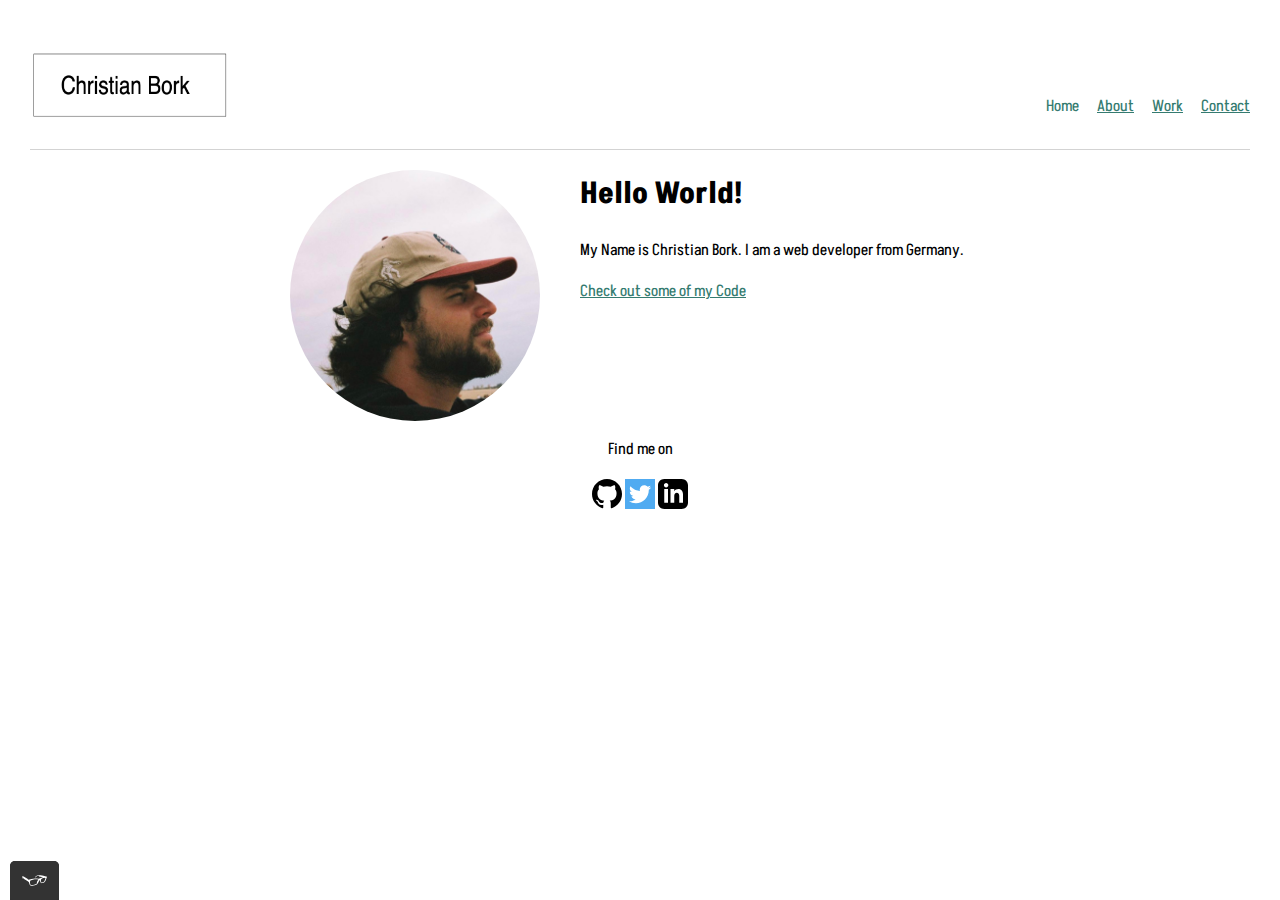
==== index.html @ bd67cf3f "tota11y" ====
<!DOCTYPE html>
<html lang="en">
<head>
    <meta charset="UTF-8">
    <meta http-equiv="X-UA-Compatible" content="IE=edge">
    <meta name="viewport" content="width=device-width, initial-scale=1.0">
    <title>Portfolio - Christian Bork</title>
    
    <link rel="shortcut icon" href="icon/favicon.ico">

    <link rel="stylesheet" type="text/css" href="css/reset.css">
    <link href="https://fonts.googleapis.com/css2?family=Akshar&family=Montserrat:wght@100;200;400&display=swap" rel="stylesheet">
    <link rel="stylesheet" type="text/css" href="css/style.production.css">
    
</head>

<body>
    <header class="page-header">
        <!-- Add your logo here -->
        <a href="index.html"><img class="page-header__item" src="img/Logo_CF.png" alt="Website-logo"></a>
            <nav class="main-navigation page-header__item">
                <ul role="menubar" class="navigation-list">                        
                    <li role="presentation">
                        <a role="menuitem" href="index.html" 
                        class="navigation-list__item navigation-list__item--active">Home</a>
                    </li>
                    <li role="presentation">
                        <a role="menuitem" href="about.html" 
                        class="navigation-list__item">About</a>
                    </li>
                    <li role="presentation">
                        <a role="menuitem" href="work.html" 
                        class="navigation-list__item">Work</a>
                    </li>
                    <li role="presentation">
                        <a role="menuitem" href="contact.html" 
                        class="navigation-list__item">Contact</a>
                    </li>
                </ul>
            </nav>
    </header>
    <div class="profile">
        <!-- Add your Portrait image here -->
        <img class="profile__portrait" src="img/Profil.jpeg" alt="Portrtait of Christian Bork">
        <h1>Hello World!</h1>
        <p>
        My Name is Christian Bork. I am a <span>web</span> 
        developer from Germany.
        </p>
        <a href="work.html">Check out some of my Code</a>
    </div>
    <footer class="page-footer">
        <p>Find me on</p>
        <div class="social-media">
            <!-- Github Icon -->
            <a class="link-svg" href="https://github.com/Borkkris" target="_blank">
                <svg class="svg" xmlns="http://www.w3.org/2000/svg"  viewBox="0 0 24 24">
                    <path d="M12 0c-6.626 0-12 5.373-12 12 0 5.302 3.438 9.8 8.207 11.387.599.111.793-.261.793-.577v-2.234
                    c-3.338.726-4.033-1.416-4.033-1.416-.546-1.387-1.333-1.756-1.333-1.756-1.089-.745.083-.729.083-.729 1.205.084 1.839 1.237 1.839 1.237 1.07 1.834 2.807 1.304 3.492.997.107-.775.418-1.305.762-1.604-2.665-.305-5.467-1.334-5.467-5.931 0-1.311.469-2.381 1.236-3.221-.124-.303-.535-1.524.117-3.176 0 0 1.008-.322 3.301 1.23.957-.266 1.983-.399 3.003-.404 1.02.005 2.047.138 3.006.404 2.291-1.552 3.297-1.23 3.297-1.23.653 1.653.242 2.874.118 3.176.77.84 1.235 1.911 1.235 3.221 0 4.609-2.807 5.624-5.479 5.921.43.372.823 1.102.823 2.222v3.293
                    c0 .319.192.694.801.576 4.765-1.589 8.199-6.086 8.199-11.386 0-6.627-5.373-12-12-12z"/>
                </svg>
            </a>


            <!-- Twitter Icon -->
            <a class="link-svg" href="https://twitter.com/careerfoundry" target="_blank">
                <svg class="svg" enable-background="new 0 0 48 48" version="1.1" id="Capa_1" xmlns="http://www.w3.org/2000/svg" xmlns:xlink="http://www.w3.org/1999/xlink" x="0px" y="0px" viewBox="0 0 455.731 455.731" style="enable-background:new 0 0 455.731 455.731;" xml:space="preserve">
                    <g>
                    <rect x="0" y="0" style="fill:#50ABF1;" width="455.731" height="455.731" />
                    <path style="fill:#FFFFFF;" d="M60.377,337.822c30.33,19.236,66.308,30.368,104.875,30.368c108.349,0,196.18-87.841,196.18-196.18
                    c0-2.705-0.057-5.39-0.161-8.067c3.919-3.084,28.157-22.511,34.098-35c0,0-19.683,8.18-38.947,10.107
                    c-0.038,0-0.085,0.009-0.123,0.009c0,0,0.038-0.019,0.104-0.066c1.775-1.186,26.591-18.079,29.951-38.207
                    c0,0-13.922,7.431-33.415,13.932c-3.227,1.072-6.605,2.126-10.088,3.103c-12.565-13.41-30.425-21.78-50.25-21.78
                    c-38.027,0-68.841,30.805-68.841,68.803c0,5.362,0.617,10.581,1.784,15.592c-5.314-0.218-86.237-4.755-141.289-71.423
                    c0,0-32.902,44.917,19.607,91.105c0,0-15.962-0.636-29.733-8.864c0,0-5.058,54.416,54.407,68.329c0,0-11.701,4.432-30.368,1.272                            c0,0,10.439,43.968,63.271,48.077c0,0-41.777,37.74-101.081,28.885L60.377,337.822z"/>
                    </g>
                </svg>
            </a>

            <!-- LinkedIn Icon -->
            <a class="link-svg" href="https://www.linkedin.com/in/christian-bork-8a809b243/" target="_blank">
                <svg class="svg" xmlns="http://www.w3.org/2000/svg" viewBox="0 0 24 24">
                    <path d="M19 0h-14c-2.761 0-5 2.239-5 5v14c0 2.761 2.239 5 5 5h14c2.762 0 5-2.239 5-5v-14
                    c0-2.761-2.238-5-5-5zm-11 19h-3v-11h3v11zm-1.5-12.268c-.966 0-1.75-.79-1.75-1.764s.784-1.764 1.75-1.764 1.75.79 1.75 1.764-.783 1.764-1.75 1.764zm13.5 12.268h-3v-5.604
                    c0-3.368-4-3.113-4 0v5.604h-3v-11h3v1.765c1.396-2.586 7-2.777 7 2.476v6.759z"/>
                </svg>
            </a>
            <br>
            <br>
        </div>
        <!--<div>
        <a href="#">Default Link</a>
        <button type="button">Default Button</button>
        <button class="button_secondary">Secondary Button</button>
        </div>-->
    </footer>
<script src="JS/vendor/tota11y.min.js"></script>
</body>
</html>
---- css/style.production.css ----
/*
* Prefixed by https://autoprefixer.github.io
* PostCSS: v8.4.12,
* Autoprefixer: v10.4.4
* Browsers: last 4 version
*/

/*defined colors in variables*/

* {
    -webkit-box-sizing: border-box;
            box-sizing: border-box;
}

html {
    padding: 30px;
}

body {
    font-family: 'Akshar', sans-serif;
    font-weight: 400;
    font-size:16px;
    line-height:1.6;
}

.page-header {
    display: -webkit-box;
    display: -ms-flexbox;
    display: flex;
    width: 100%;
    padding: 20px 0;
    border-bottom: 1px solid lightgray;
}

.page-header__item {
    -webkit-box-flex: 0;
        -ms-flex: 0 1 200px;
            flex: 0 1 200px;
    width:200px;
    height: 70px;
}
/* Why is this transformation not working?
.main-navigation a:before, 
.main-navigation a:after {
    position: absolute;
    opacity: 0;
    font-size: 35px;
    top: 0px;
    transition: all 0.3s;
}

.main-navigation a:before {
    content: '(';
    left: 0px;
    transform: translateX(10px);
}

.main-navigation a:after {
    content: ')';
    left: 0px;
    transform: translateX(-10px);
}

.main-navigation a:hover:before, 
.main-navigation a:hover:after {
    opacity: 1;
    transform: translateX(0px);
}
*/
.page-header__item:last-child {
  -webkit-box-flex: 1;
      -ms-flex-positive: 1;
          flex-grow: 1;
  text-align: right;
}

.navigation-list {
  list-style-type: none;
  margin-bottom: 0%;
  margin-top: 44.406px;
  padding: 0;
}

.navigation-list li {
    display:inline-block;
    margin-left: 15px;
}

.profile {
    max-width: 700px;
    margin:0 auto;
}

.profile__portrait {
    float: left;
    width: 250px;
    height: auto;
    margin-right: 40px;
    border-radius: 50%;
}

.profile-about {
    max-width: 700px;
    margin:0 auto;
    text-align: center;
}

.profile-about ul {
    list-style-type: none;
    padding: 0;
}

h1 {
    font-size: 30px;
}

h2 {
    font-size: 24px;

}

h3 {
    font-size: 18px;
}   

h1 { 
    font-weight: 700;
}   

h2 { 
    font-weight: 700;
}   

h3 { 
    font-weight: 700;
}

.link-svg {
    text-decoration: none;
}

.svg {
    width: 30px;
    height: 30px;
}

.navigation-list__item--active {
    text-decoration: none;
}

.project {
    display:-ms-grid;
    display:grid;
    -ms-grid-columns: 1fr 20px 1fr 20px 1fr;
    grid-template-columns: 1fr 1fr 1fr;
    grid-gap: 20px;
}

.project__item {
    padding:10px;
    background-color: lightgray;
}

.project__item:last-child {
  -ms-grid-column: 3;
    grid-column-start: 3;
  -ms-grid-column-span: 0;
  grid-column-end: 3;
  -ms-grid-row: 1;
    grid-row-start: 1;
  -ms-grid-row-span: 2;
  grid-row-end: 3;
}
/* short way to write that is
.project__item:last-child {
  grid-column: 3 / 3;
  grid-row: 1 / 3;
}*/

/*clears all the floats of the footer*/
.page-footer {
    margin: 0 auto;
    clear: both;
    display: -webkit-box;
    display: -ms-flexbox;
    display: flex;
    -webkit-box-orient: vertical;
    -webkit-box-direction: normal;
        -ms-flex-direction: column;
            flex-direction: column;
    -webkit-box-align: center;
        -ms-flex-align: center;
            align-items: center;
}

button, 
.button {
    border: none;
    display: inline-block;
    font-family: inherit;
    background-color: #357b70;
    font-size: 16px;
    color: #ffffff;
    text-decoration: none;
    padding: 5px;
    margin-top: 10px;
    border-radius: 3px;
    border-bottom: 2px solid rgba(0, 0, 0.3);
    -webkit-transition: 0.4s opacity;
    -o-transition: 0.4s opacity;
    transition: 0.4s opacity; /*shorter example*/
}

.button_secondary {
    background-color: #e0b354;
    color: #2b2b2b;
}

a {
  color: #357b70;
  -webkit-transition: 0.6s;
  -o-transition: 0.6s;
  transition: 0.6s;
}

a:visited {
    color: #2bcad5;;
}

a:hover, 
a:focus {
    text-decoration: none;
    color:#f76414
}

a:active {
    /* selected link */
    color: #489c79;
}

button:hover, 
button:focus, 
.button:hover, 
.button:focus {
    cursor: pointer;
    opacity: 80%;
}
/*animate the sun in svg*/
@-webkit-keyframes sun-color-change {
  0% {
    fill: #edc655;
  }
  50% {
    fill: #fcffad;
  }
  100% {
    fill: #f76414;
  }
}
@keyframes sun-color-change {
  0% {
    fill: #edc655;
  }
  50% {
    fill: #fcffad;
  }
  100% {
    fill: #f76414;
  }
}
/*animate the cloud-front in svg*/
@-webkit-keyframes cloud-move {
  from {
    -webkit-transform: translate(0px, 50px);
            transform: translate(0px, 50px);
  }
  to {
    -webkit-transform: translate(200px, 50px);
            transform: translate(200px, 50px);
  }
}
@keyframes cloud-move {
  from {
    -webkit-transform: translate(0px, 50px);
            transform: translate(0px, 50px);
  }
  to {
    -webkit-transform: translate(200px, 50px);
            transform: translate(200px, 50px);
  }
}
/*animate the cloud-back in svg*/
@-webkit-keyframes cloud-move-reverse {
  from {
    -webkit-transform: translate(446px, 48px);
            transform: translate(446px, 48px);
  }
  to {
    -webkit-transform: translate(100px, 50px);
            transform: translate(100px, 50px);
  }
}
@keyframes cloud-move-reverse {
  from {
    -webkit-transform: translate(446px, 48px);
            transform: translate(446px, 48px);
  }
  to {
    -webkit-transform: translate(100px, 50px);
            transform: translate(100px, 50px);
  }
}

/*actual animation*/
.sun {
    -webkit-animation-duration: 4s;
            animation-duration: 4s;
    -webkit-animation-name: sun-color-change;
            animation-name: sun-color-change;
    -webkit-animation-iteration-count: infinite;
            animation-iteration-count: infinite;
    -webkit-animation-direction: alternate;
            animation-direction: alternate;
    -webkit-animation-timing-function: linear;
            animation-timing-function: linear;
    /*animation: 4s color-change infinite alternate linear; (short form)*/
}

.cloud-front {
    -webkit-animation-duration: 30s;
            animation-duration: 30s;
    -webkit-animation-name: cloud-move;
            animation-name: cloud-move;
    -webkit-animation-iteration-count: infinite;
            animation-iteration-count: infinite;
    -webkit-animation-direction: alternate;
            animation-direction: alternate;
    -webkit-animation-timing-function: linear;
            animation-timing-function: linear;
    /*animation: 30s cloud-move infinite alternate linear; (short form)*/
}

.cloud-back {
  -webkit-animation: 34s cloud-move-reverse infinite alternate linear;
          animation: 34s cloud-move-reverse infinite alternate linear; /*using the short form here*/
}

/*media-queries*/
@media all and (max-width: 500px) {
  .project {
    -ms-grid-columns: 1fr;
    grid-template-columns: 1fr;
  }
}
@media all and (min-width: 500px) and (max-width: 750px){
  .project {
    -ms-grid-columns: 1fr 20px 1fr;
    grid-template-columns: 1fr 1fr;
  }
}
@media all and (max-width: 750px) {
    .project {
    grid-gap: 10px;
  }
    .project__item:last-child {
    grid-column: auto / auto;
    grid-row: auto / auto;
  }
    h1 {
    font-size: 22px;
  }
}

.contact {
  display: -ms-grid;
  display: grid;
  -ms-grid-rows: 1fr;
  grid-template-rows: 1fr;
  -webkit-box-pack: center;
      -ms-flex-pack: center;
          justify-content: center;
}

#contact-form {
  display: -ms-grid;
  display: grid;
  -ms-grid-columns: auto 30px auto;
  grid-template-columns: auto auto;
  grid-gap: 30px;
}

.form-item5 {
  -ms-grid-column: 1;
  -ms-grid-column-span: 2;
  grid-column: 1 / 3;
}

textarea {
  width: 100%;
  height: 100%;
}
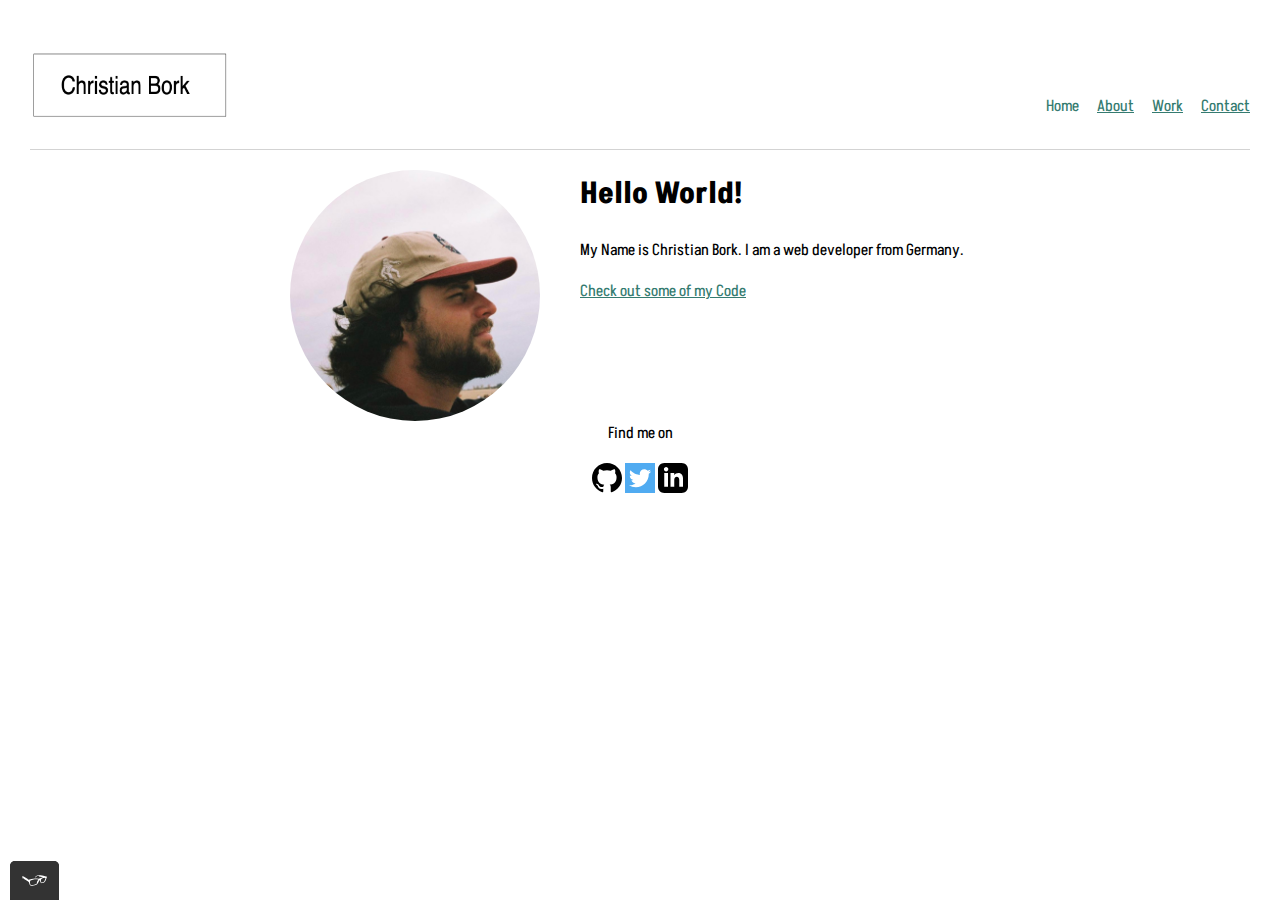
==== commit 0cdd7c6a: "social media changes" ====
--- a/index.html
+++ b/index.html
@@ -63,7 +63,7 @@
 
 
             <!-- Twitter Icon -->
-            <a class="link-svg" href="https://twitter.com/careerfoundry" target="_blank">
+            <a class="link-svg" href="https://twitter.com/Borkkriz" target="_blank">
                 <svg class="svg" enable-background="new 0 0 48 48" version="1.1" id="Capa_1" xmlns="http://www.w3.org/2000/svg" xmlns:xlink="http://www.w3.org/1999/xlink" x="0px" y="0px" viewBox="0 0 455.731 455.731" style="enable-background:new 0 0 455.731 455.731;" xml:space="preserve">
                     <g>
                     <rect x="0" y="0" style="fill:#50ABF1;" width="455.731" height="455.731" />
@@ -88,11 +88,6 @@
             <br>
             <br>
         </div>
-        <!--<div>
-        <a href="#">Default Link</a>
-        <button type="button">Default Button</button>
-        <button class="button_secondary">Secondary Button</button>
-        </div>-->
     </footer>
 <script src="JS/vendor/tota11y.min.js"></script>
 </body>
--- a/css/style.production.css
+++ b/css/style.production.css
@@ -1,7 +1,7 @@
 /*
 * Prefixed by https://autoprefixer.github.io
-* PostCSS: v8.4.12,
-* Autoprefixer: v10.4.4
+* PostCSS: v8.4.14,
+* Autoprefixer: v10.4.7
 * Browsers: last 4 version
 */
 
@@ -163,11 +163,11 @@
 
 .project__item:last-child {
   -ms-grid-column: 3;
-    grid-column-start: 3;
+      grid-column-start: 3;
   -ms-grid-column-span: 0;
   grid-column-end: 3;
   -ms-grid-row: 1;
-    grid-row-start: 1;
+      grid-row-start: 1;
   -ms-grid-row-span: 2;
   grid-row-end: 3;
 }
@@ -181,16 +181,7 @@
 .page-footer {
     margin: 0 auto;
     clear: both;
-    display: -webkit-box;
-    display: -ms-flexbox;
-    display: flex;
-    -webkit-box-orient: vertical;
-    -webkit-box-direction: normal;
-        -ms-flex-direction: column;
-            flex-direction: column;
-    -webkit-box-align: center;
-        -ms-flex-align: center;
-            align-items: center;
+    text-align:center
 }
 
 button, 
@@ -398,4 +389,8 @@
 textarea {
   width: 100%;
   height: 100%;
+}
+
+.error-message {
+  color:red;
 }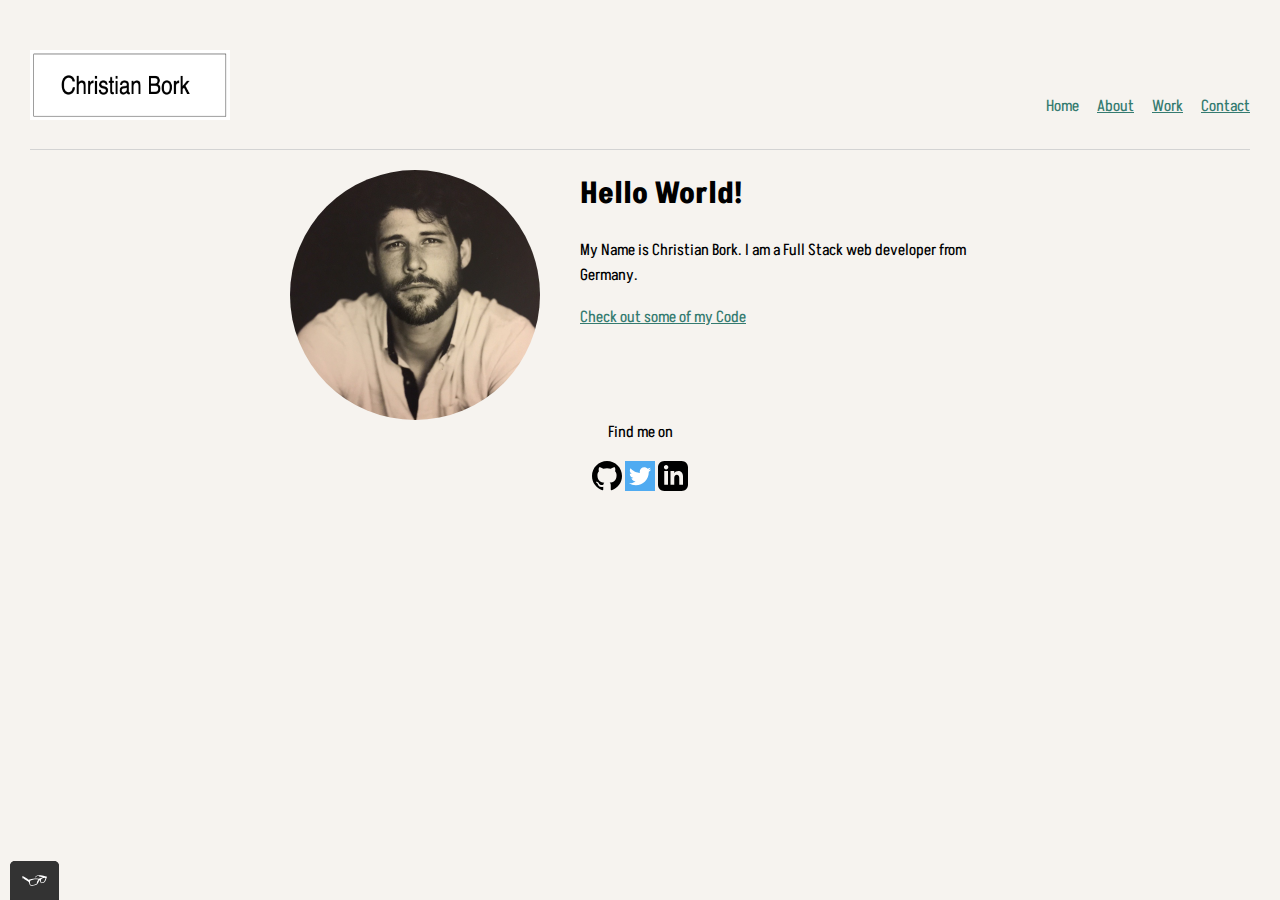
==== commit 334c18ac: "minor" ====
--- a/index.html
+++ b/index.html
@@ -44,7 +44,7 @@
         <img class="profile__portrait" src="img/Profil.jpeg" alt="Portrtait of Christian Bork">
         <h1>Hello World!</h1>
         <p>
-        My Name is Christian Bork. I am a <span>web</span> 
+        My Name is Christian Bork. I am a Full Stack web 
         developer from Germany.
         </p>
         <a href="work.html">Check out some of my Code</a>
--- a/css/style.production.css
+++ b/css/style.production.css
@@ -21,6 +21,7 @@
     font-weight: 400;
     font-size:16px;
     line-height:1.6;
+    background-color: #f6f3ef;
 }
 
 .page-header {
@@ -391,6 +392,6 @@
   height: 100%;
 }
 
-.error-message {
-  color:red;
+.error-message{
+  color: red;
 }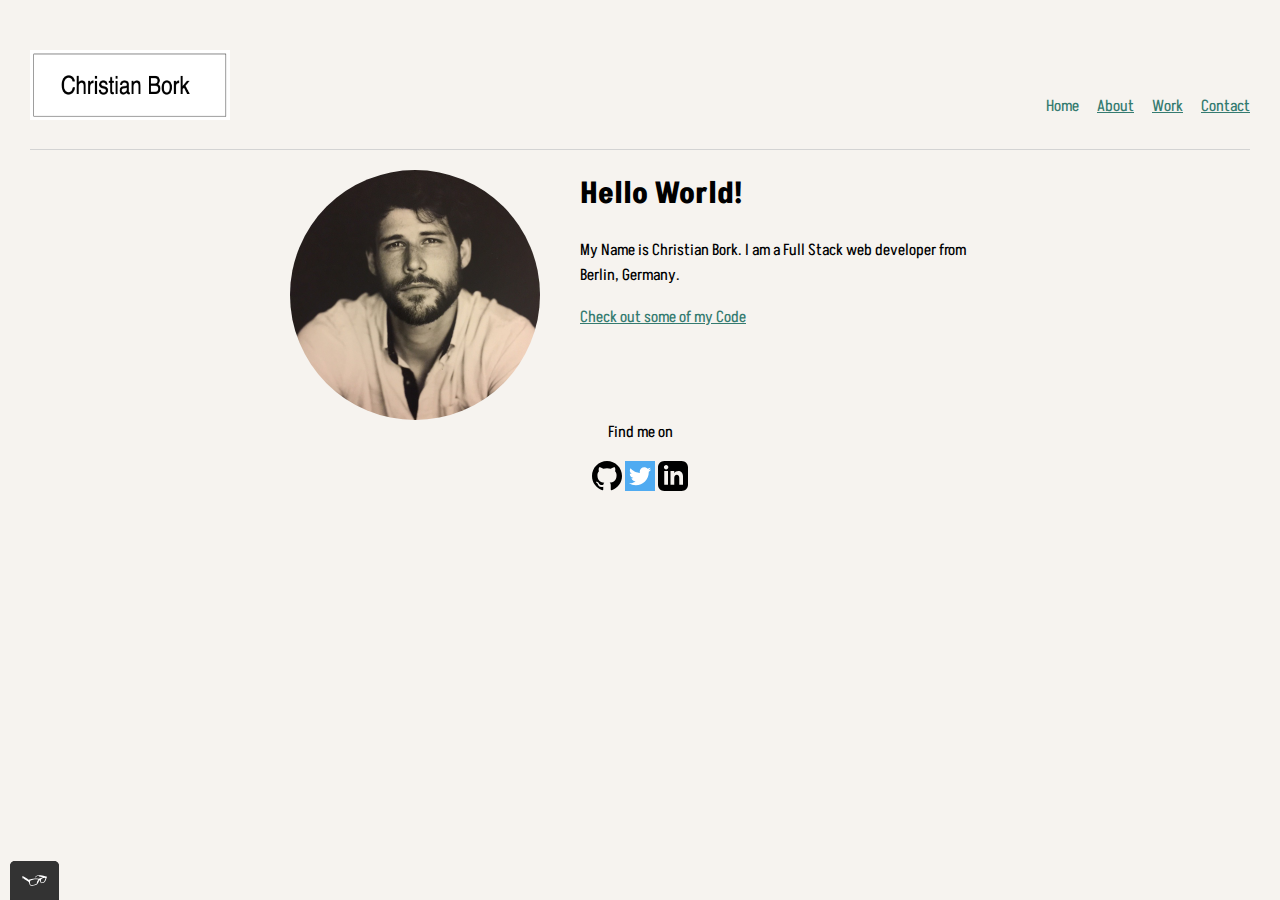
==== commit 41dba2bf: "updated table" ====
--- a/index.html
+++ b/index.html
@@ -45,7 +45,7 @@
         <h1>Hello World!</h1>
         <p>
         My Name is Christian Bork. I am a Full Stack web 
-        developer from Germany.
+        developer from Berlin, Germany.
         </p>
         <a href="work.html">Check out some of my Code</a>
     </div>
--- a/css/style.production.css
+++ b/css/style.production.css
@@ -394,4 +394,9 @@
 
 .error-message{
   color: red;
+}
+
+table {
+  margin: 0 auto;
+
 }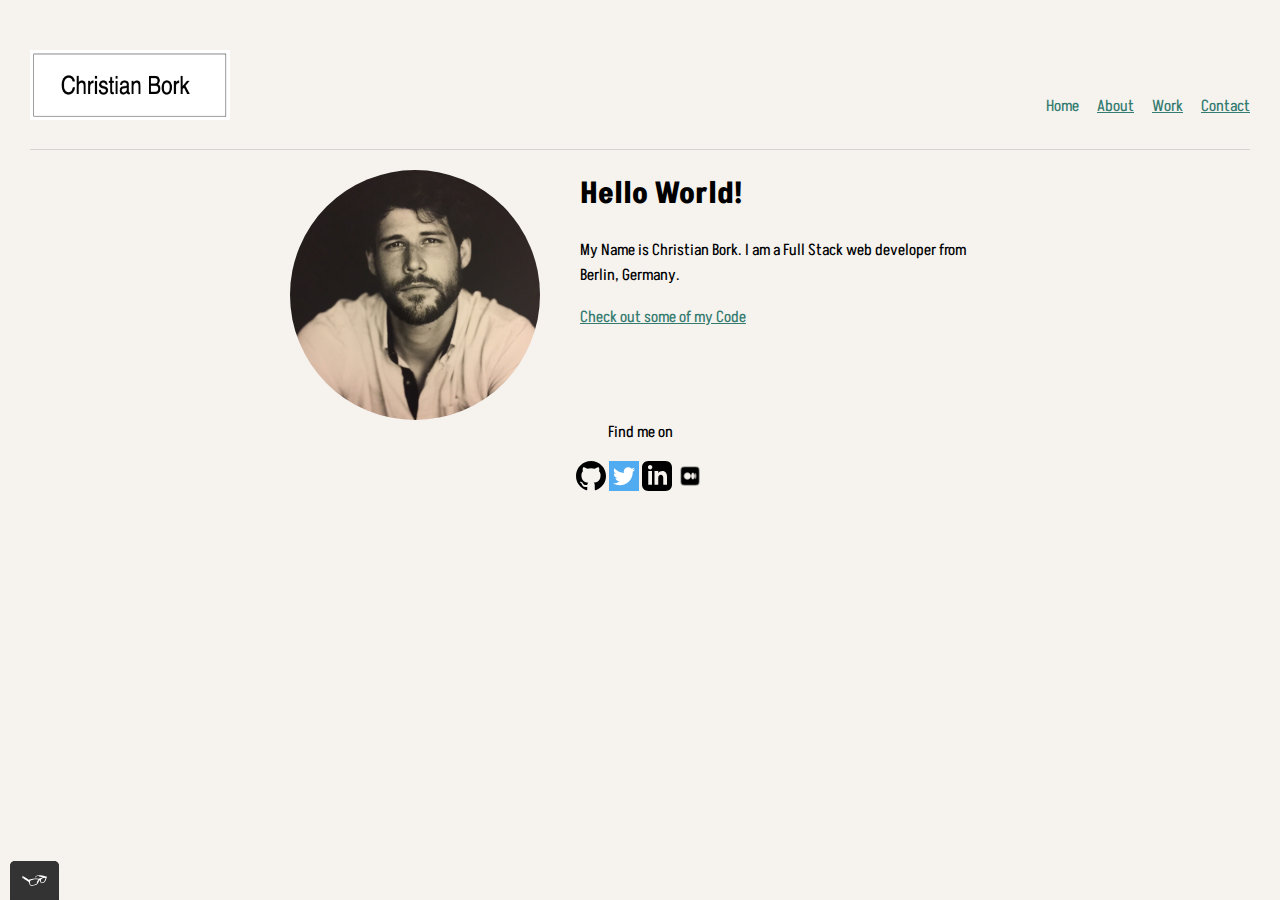
==== commit 0781e837: "style social media changes" ====
--- a/index.html
+++ b/index.html
@@ -84,6 +84,9 @@
                     c0-2.761-2.238-5-5-5zm-11 19h-3v-11h3v11zm-1.5-12.268c-.966 0-1.75-.79-1.75-1.764s.784-1.764 1.75-1.764 1.75.79 1.75 1.764-.783 1.764-1.75 1.764zm13.5 12.268h-3v-5.604
                     c0-3.368-4-3.113-4 0v5.604h-3v-11h3v1.765c1.396-2.586 7-2.777 7 2.476v6.759z"/>
                 </svg>
+            <a class="link-medium" href="https://medium.com/@christianbork.private" target="_blank">
+                <img class="medium" src="img/icons8-medium-64.png" alt="Link to medium profile">
+            </a>
             </a>
             <br>
             <br>
--- a/css/style.production.css
+++ b/css/style.production.css
@@ -143,6 +143,12 @@
 .svg {
     width: 30px;
     height: 30px;
+}
+
+.medium {
+  height: 30px;
+  width: auto;
+
 }
 
 .navigation-list__item--active {
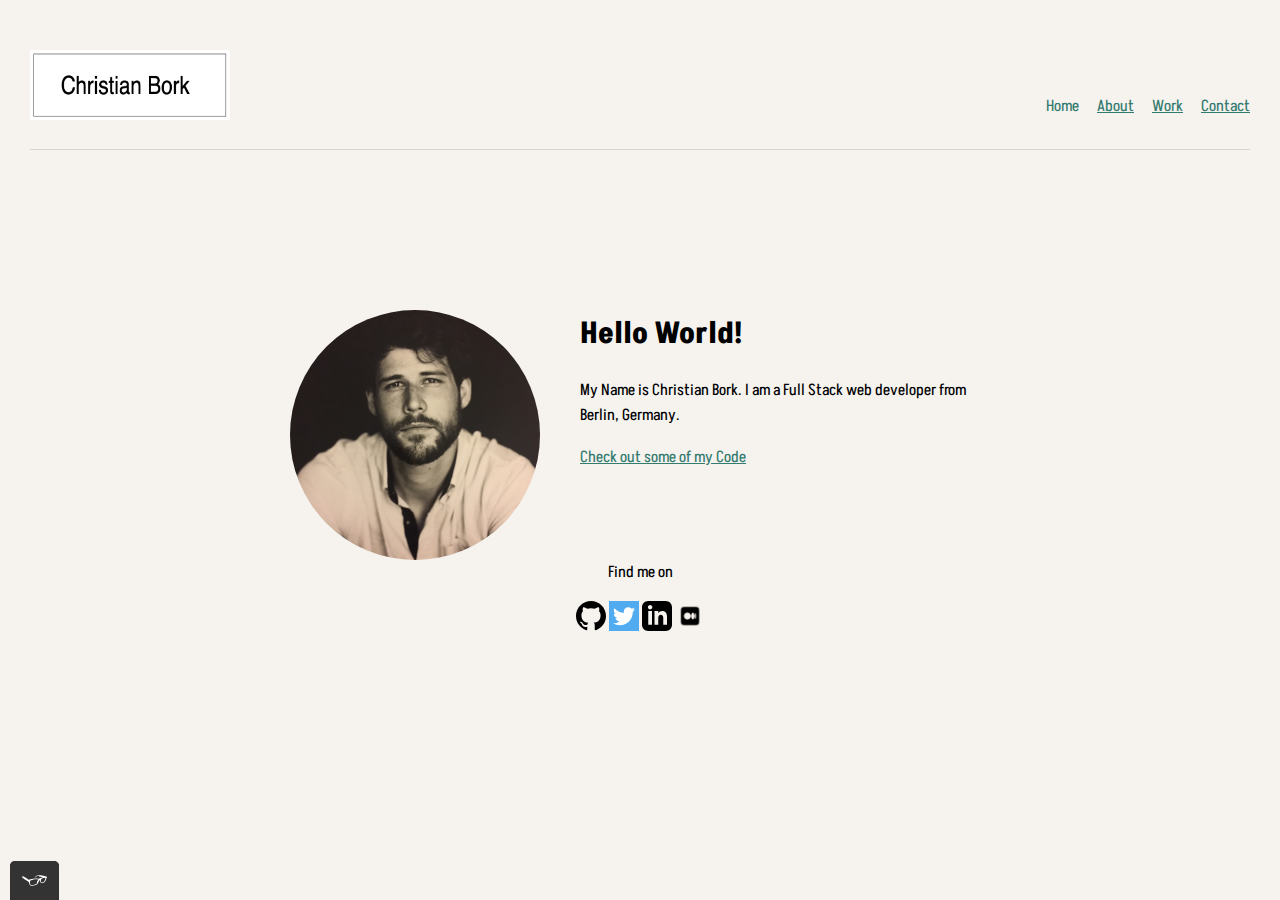
==== commit 06705168: "minor fixes in style" ====
--- a/index.html
+++ b/index.html
@@ -84,9 +84,9 @@
                     c0-2.761-2.238-5-5-5zm-11 19h-3v-11h3v11zm-1.5-12.268c-.966 0-1.75-.79-1.75-1.764s.784-1.764 1.75-1.764 1.75.79 1.75 1.764-.783 1.764-1.75 1.764zm13.5 12.268h-3v-5.604
                     c0-3.368-4-3.113-4 0v5.604h-3v-11h3v1.765c1.396-2.586 7-2.777 7 2.476v6.759z"/>
                 </svg>
+            </a>
             <a class="link-medium" href="https://medium.com/@christianbork.private" target="_blank">
                 <img class="medium" src="img/icons8-medium-64.png" alt="Link to medium profile">
-            </a>
             </a>
             <br>
             <br>
--- a/css/style.production.css
+++ b/css/style.production.css
@@ -90,6 +90,7 @@
 .profile {
     max-width: 700px;
     margin:0 auto;
+    margin-top: 10em;
 }
 
 .profile__portrait {
@@ -109,6 +110,10 @@
 .profile-about ul {
     list-style-type: none;
     padding: 0;
+    text-align: left;
+    margin-left: 11em;
+    margin-right: 11em;
+
 }
 
 h1 {
@@ -177,6 +182,14 @@
       grid-row-start: 1;
   -ms-grid-row-span: 2;
   grid-row-end: 3;
+}
+
+.enjoy-list {
+  
+}
+
+.skill-table {
+  text-align: left;;
 }
 /* short way to write that is
 .project__item:last-child {
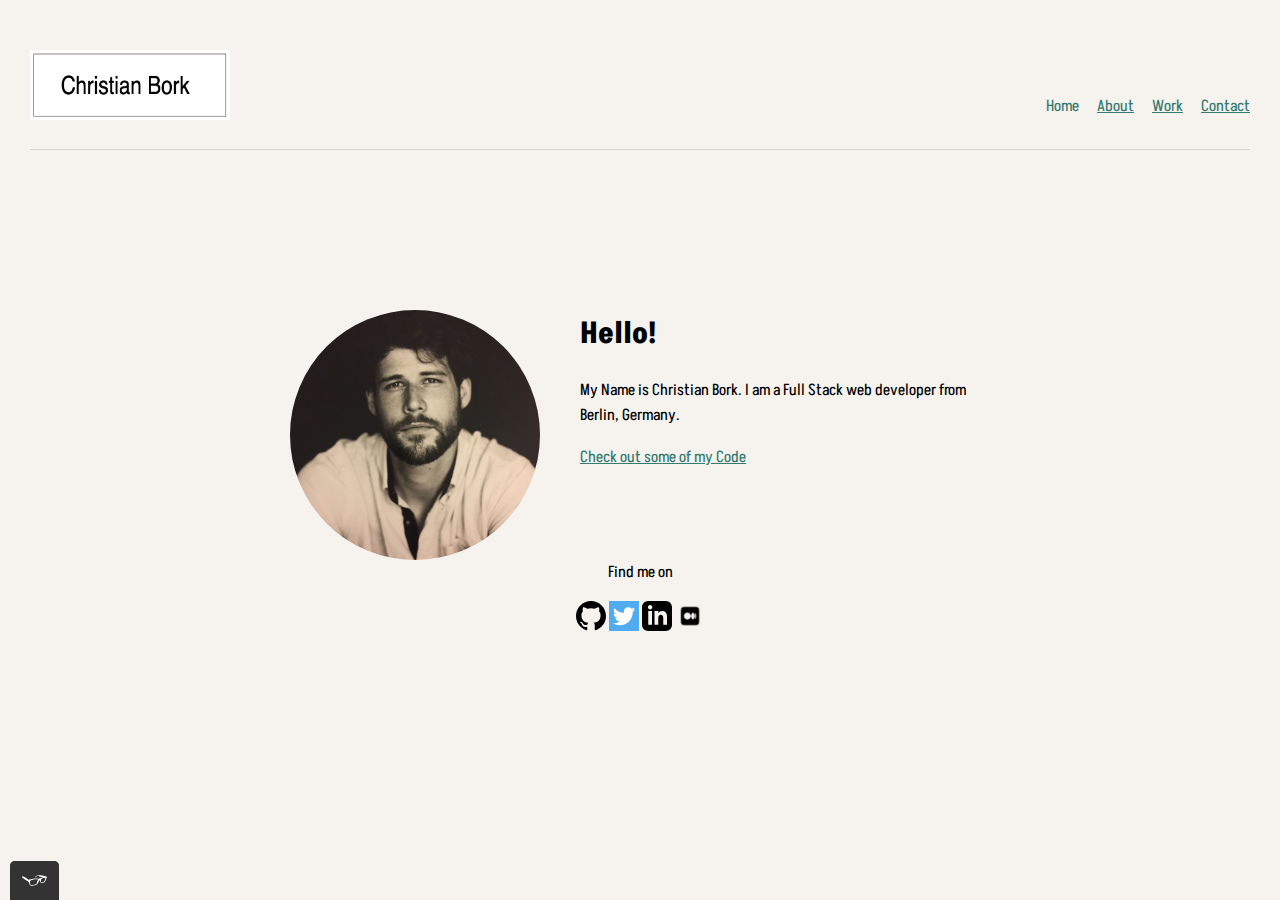
==== commit 60e0461b: "index style changes" ====
--- a/index.html
+++ b/index.html
@@ -42,7 +42,7 @@
     <div class="profile">
         <!-- Add your Portrait image here -->
         <img class="profile__portrait" src="img/Profil.jpeg" alt="Portrtait of Christian Bork">
-        <h1>Hello World!</h1>
+        <h1>Hello!</h1>
         <p>
         My Name is Christian Bork. I am a Full Stack web 
         developer from Berlin, Germany.
--- a/css/style.production.css
+++ b/css/style.production.css
@@ -40,34 +40,7 @@
     width:200px;
     height: 70px;
 }
-/* Why is this transformation not working?
-.main-navigation a:before, 
-.main-navigation a:after {
-    position: absolute;
-    opacity: 0;
-    font-size: 35px;
-    top: 0px;
-    transition: all 0.3s;
-}
-
-.main-navigation a:before {
-    content: '(';
-    left: 0px;
-    transform: translateX(10px);
-}
-
-.main-navigation a:after {
-    content: ')';
-    left: 0px;
-    transform: translateX(-10px);
-}
-
-.main-navigation a:hover:before, 
-.main-navigation a:hover:after {
-    opacity: 1;
-    transform: translateX(0px);
-}
-*/
+
 .page-header__item:last-child {
   -webkit-box-flex: 1;
       -ms-flex-positive: 1;
@@ -110,10 +83,16 @@
 .profile-about ul {
     list-style-type: none;
     padding: 0;
-    text-align: left;
-    margin-left: 11em;
-    margin-right: 11em;
-
+}
+
+.youtube_img {
+  width: 500px;
+}
+
+.project_p {
+  width: 500px;
+  text-align: left;
+  margin: -9px auto 0 auto
 }
 
 h1 {
@@ -182,10 +161,6 @@
       grid-row-start: 1;
   -ms-grid-row-span: 2;
   grid-row-end: 3;
-}
-
-.enjoy-list {
-  
 }
 
 .skill-table {
@@ -362,12 +337,39 @@
     -ms-grid-columns: 1fr;
     grid-template-columns: 1fr;
   }
+  .navigation-list {
+    text-align: left;
+    margin-top: 15px;
+  }
+  .profile__portrait {
+    margin-bottom: 40px ;
+  }
+
+  .profile {
+    margin-top:2em;
+  }
+  
+  .youtube_img {
+    width: 300px;
+  }
+
+  .project_p {
+    width: 300px;
+  }
+
+  #about {
+  text-align: left;
+}
+
+.profile-about ul {
+    text-align: left;
 }
 @media all and (min-width: 500px) and (max-width: 750px){
   .project {
     -ms-grid-columns: 1fr 20px 1fr;
     grid-template-columns: 1fr 1fr;
   }
+
 }
 @media all and (max-width: 750px) {
     .project {
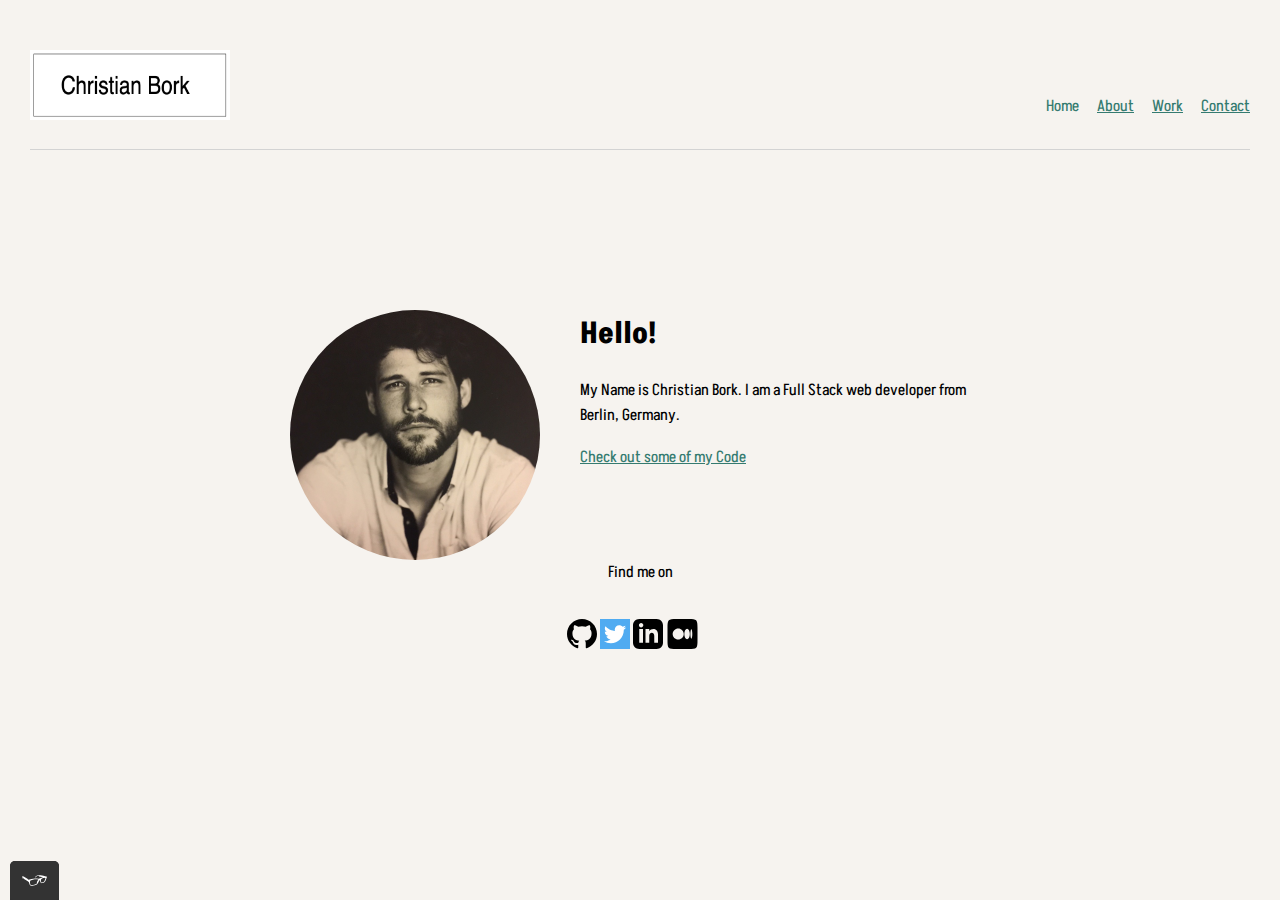
==== commit 98ce4ec0: "svg updates" ====
--- a/index.html
+++ b/index.html
@@ -85,8 +85,16 @@
                     c0-3.368-4-3.113-4 0v5.604h-3v-11h3v1.765c1.396-2.586 7-2.777 7 2.476v6.759z"/>
                 </svg>
             </a>
-            <a class="link-medium" href="https://medium.com/@christianbork.private" target="_blank">
-                <img class="medium" src="img/icons8-medium-64.png" alt="Link to medium profile">
+            
+            <!-- Medium svg -->
+            <a class="link-svg" href="https://medium.com/@christianbork.private" target="_blank">
+                <svg  xmlns="http://www.w3.org/2000/svg"  viewBox="10 -12 64 64" width="48px" height="48px">>
+                    <path d="M40.227,12C51.146,12,52,12.854,52,23.773v16.453C52,51.145,51.146,52,40.227,52H23.773C12.854,52,12,51.145,12,40.227	
+                    V23.773C12,12.854,12.854,12,23.773,12H40.227z M26.285,39.41c4.092,0,7.41-3.318,7.41-7.41c0-4.092-3.318-7.41-7.41-7.41	
+                    c-4.092,0-7.41,3.318-7.41,7.41C18.875,36.092,22.193,39.41,26.285,39.41z M38.103,39.052c2.026,0,3.667-3.157,3.667-7.052	
+                    c0-3.895-1.642-7.052-3.667-7.052S34.436,28.105,34.436,32C34.436,35.894,36.078,39.052,38.103,39.052z M43.8,38.299	
+                    c0.704,0,1.275-2.82,1.275-6.299s-0.571-6.299-1.275-6.299c-0.705,0-1.276,2.82-1.276,6.299S43.096,38.299,43.8,38.299z"/>
+                </svg>
             </a>
             <br>
             <br>
--- a/css/style.production.css
+++ b/css/style.production.css
@@ -86,11 +86,33 @@
 }
 
 .youtube_img {
-  width: 500px;
+  width: 400px;
+  border-radius: 5px;
+}
+
+.chatApp_img {
+  width:200px;
+  margin: 0 80px 0 80px;
+  border-radius: 5px;
+}
+
+.pokemon_img {
+  width: 400px;
+  border-radius: 5px;
+}
+
+.myFlix-Angular-client_img {
+  width: 400px;
+  border-radius: 5px;
+}
+
+.myFlix-React-client_img {
+  width: 400px;
+  border-radius: 5px;
 }
 
 .project_p {
-  width: 500px;
+  width: 400px;
   text-align: left;
   margin: -9px auto 0 auto
 }
@@ -127,12 +149,6 @@
 .svg {
     width: 30px;
     height: 30px;
-}
-
-.medium {
-  height: 30px;
-  width: auto;
-
 }
 
 .navigation-list__item--active {
@@ -164,7 +180,8 @@
 }
 
 .skill-table {
-  text-align: left;;
+  margin: 0 auto;
+  text-align: left;
 }
 /* short way to write that is
 .project__item:last-child {
@@ -420,4 +437,5 @@
 table {
   margin: 0 auto;
 
+}
 }